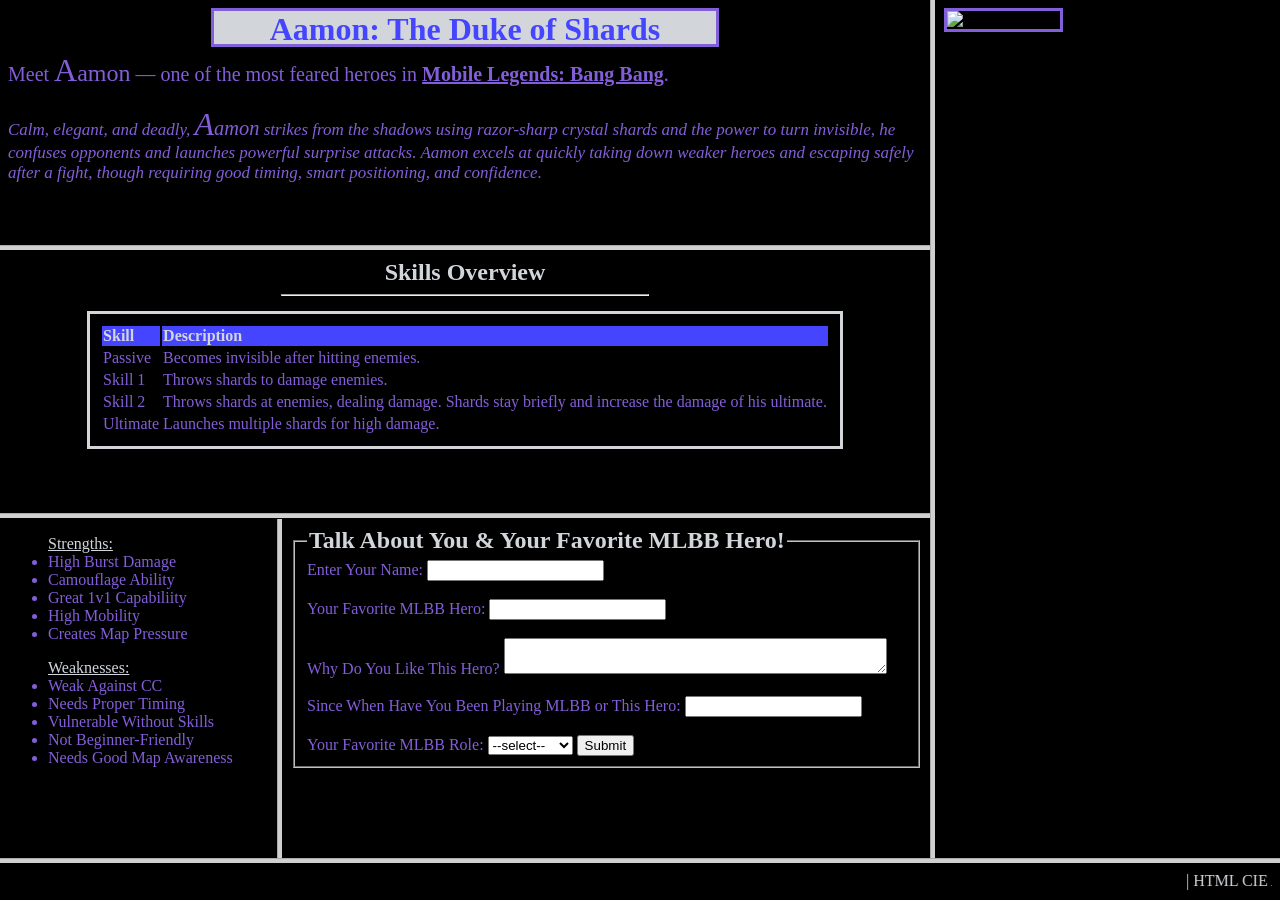
==== index.html @ fcd0097b "Rename CIE.html to index.html" ====
<!doctype html>
<html>
<head><title>Character Info: Aamon</title>
<frameset rows="96%,*">
<frameset cols="73%,*">
 <frameset rows="29%,31%,*">
  <frame src="intro.html">
  <frame src="table.html">
  <frameset cols="30%,*">
    <frame src="footer.html">
    <frame src="form.html">
  </frameset>
 </frameset>
 <frame src="pic.html">
</frameset>
<frame src="marquee.html">
</frameset>
</head>
</html>
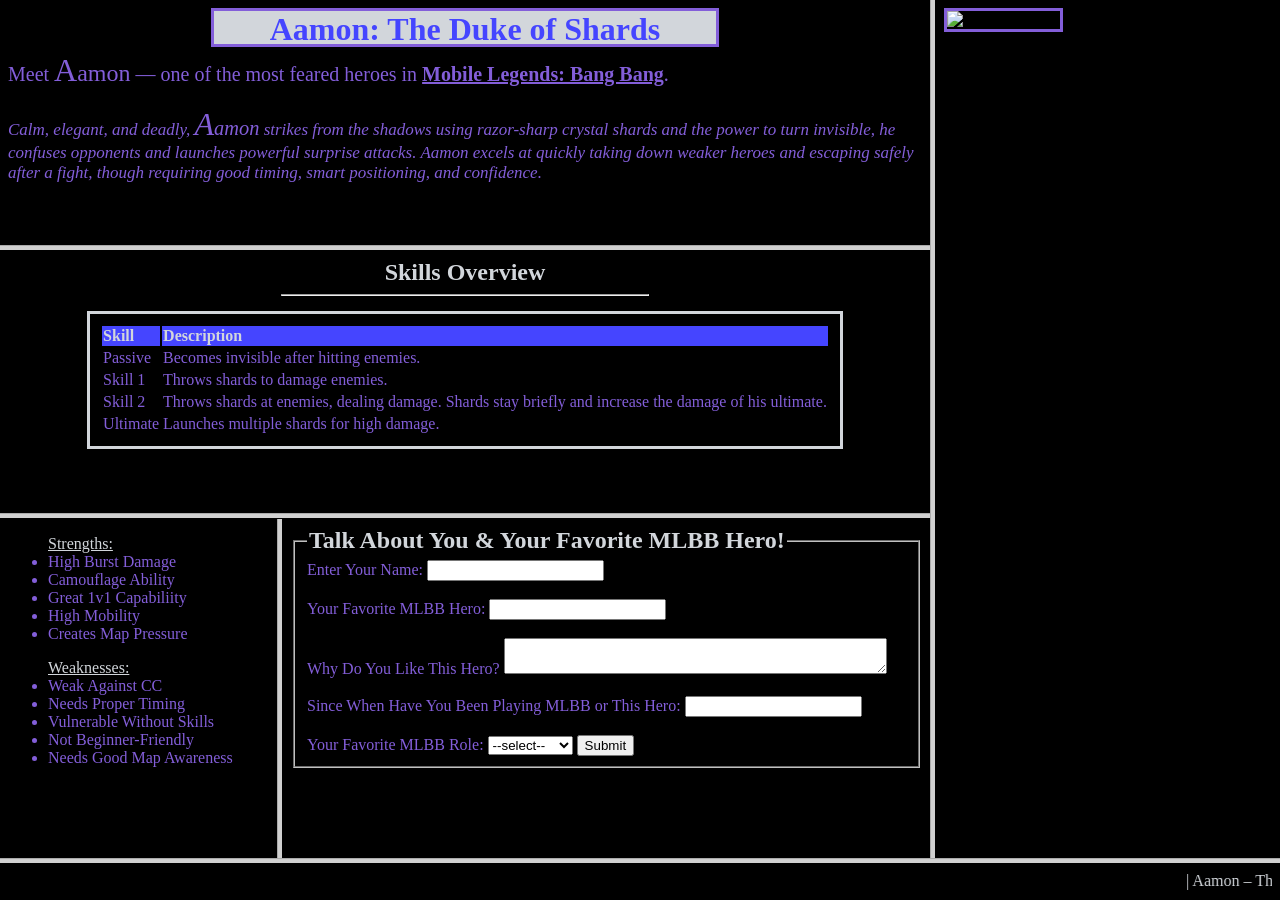
==== commit 86c640cd: "Update index.html" ====
--- a/index.html
+++ b/index.html
@@ -1,6 +1,7 @@
 <!doctype html>
 <html>
 <head><title>Character Info: Aamon</title>
+ <meta name="viewport" content="width=device-width, initial-scale=1.0">
 <frameset rows="96%,*">
 <frameset cols="73%,*">
  <frameset rows="29%,31%,*">
